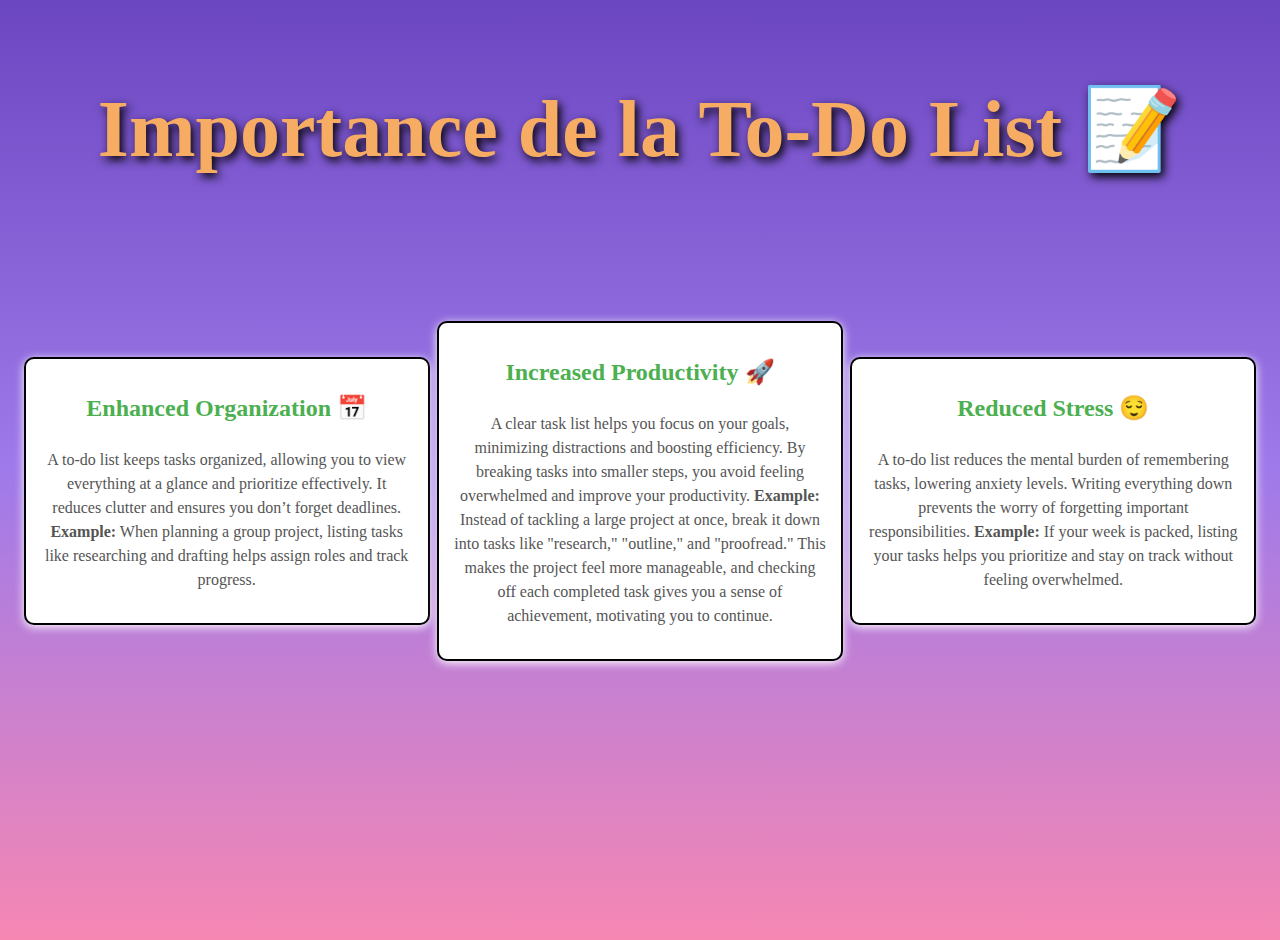
==== imp.html @ 5a0a7e3a "Commit" ====
<!doctype html>
<html lang="en">
  <head>
    <meta charset="UTF-8" />
    <meta name="viewport" content="width=device-width, initial-scale=1.0" />
    <link rel="stylesheet" href="impstyle.css" />
    <title>Importance of To-Do List</title>
  </head>
  <body>
    <h1 class="heading">Importance de la To-Do List 📝</h1>

    <div class="contain">
      <div class="toggle-container">
        <h2 class="toggle-heading">Enhanced Organization 📅</h2>
        <p class="toggle-paragraph">
          A to-do list keeps tasks organized, allowing you to view everything at
          a glance and prioritize effectively. It reduces clutter and ensures
          you don’t forget deadlines.
          <strong>Example:</strong> When planning a group project, listing tasks
          like researching and drafting helps assign roles and track progress.
        </p>
      </div>

      <div class="toggle-container">
        <h2 class="toggle-heading">Increased Productivity 🚀</h2>
        <p class="toggle-paragraph">
          A clear task list helps you focus on your goals, minimizing
          distractions and boosting efficiency. By breaking tasks into smaller
          steps, you avoid feeling overwhelmed and improve your productivity.
          <strong>Example:</strong> Instead of tackling a large project at once,
          break it down into tasks like "research," "outline," and "proofread."
          This makes the project feel more manageable, and checking off each
          completed task gives you a sense of achievement, motivating you to
          continue.
        </p>
      </div>

      <div class="toggle-container">
        <h2 class="toggle-heading">Reduced Stress 😌</h2>
        <p class="toggle-paragraph">
          A to-do list reduces the mental burden of remembering tasks, lowering
          anxiety levels. Writing everything down prevents the worry of
          forgetting important responsibilities.
          <strong>Example:</strong> If your week is packed, listing your tasks
          helps you prioritize and stay on track without feeling overwhelmed.
        </p>
      </div>
    </div>
  </body>
</html>
---- impstyle.css ----
body {
  font-family: Arial, sans-serif;
  background: linear-gradient(to bottom, #6b46c1, #9f7aea, #f687b3);
  margin: 0;
  padding: 20px;
  /* overflow: hidden; */
  min-height: 100vh;
  display: flex;
  flex-direction: column;
  justify-content: flex-start;
}
.heading {
  text-align: center;
  color: #f6ac62;
  font-family: 'Londrina Outline', cursive;
  font-size: 5rem;
  padding: 8px 16px;
  text-shadow: #000000 3px 4px 10px;
}
.contain {
  display: flex;
  justify-content: space-around;
  align-items: center;
  min-height: 70vh;
  /* border:1px black solid */
}

.toggle-container {
  border: 2px solid black;
  border-radius: 10px;
  height: auto;
  width: 30%;
  background-color: #fff;
  padding: 15px;
  box-shadow: 0 2px 10px white;
  display: flex;
  flex-direction: column;
  justify-content: center;
  text-align: center;
  margin-bottom: 122px;
  cursor: pointer;
  transition: all 0.3s ease;
}

.toggle-container:hover {
  transform: scale(1.05);
}

.toggle-heading {
  font-family: 'Londrina Outline', cursive;
  font-weight: bolder;
  color: #4caf50;
  margin-bottom: 10px;
}

.toggle-paragraph {
  line-height: 1.5;
  color: #555;
  font-family: 'Londrina Outline', cursive;
}

@media only screen and (max-width: 1100px) {
  .contain {
    flex-direction: column;
    width: fit-content;
  }
  .toggle-container {
    width: 70%;
    margin-bottom: 12px;
  }
}
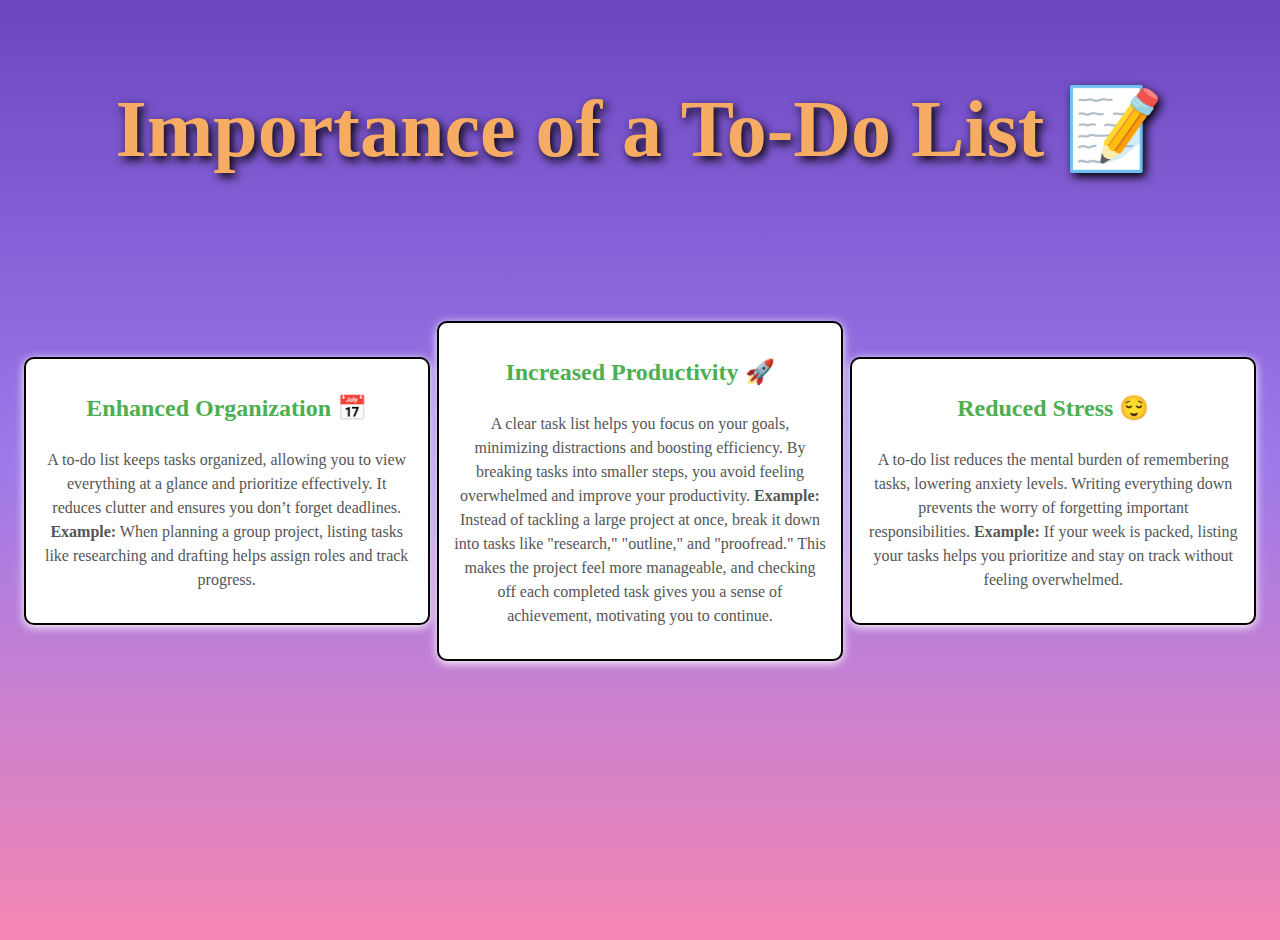
==== commit 8bedc59c: "Add files via upload" ====
--- a/imp.html
+++ b/imp.html
@@ -7,7 +7,7 @@
     <title>Importance of To-Do List</title>
   </head>
   <body>
-    <h1 class="heading">Importance de la To-Do List 📝</h1>
+    <h1 class="heading">Importance of a To-Do List 📝</h1>
 
     <div class="contain">
       <div class="toggle-container">
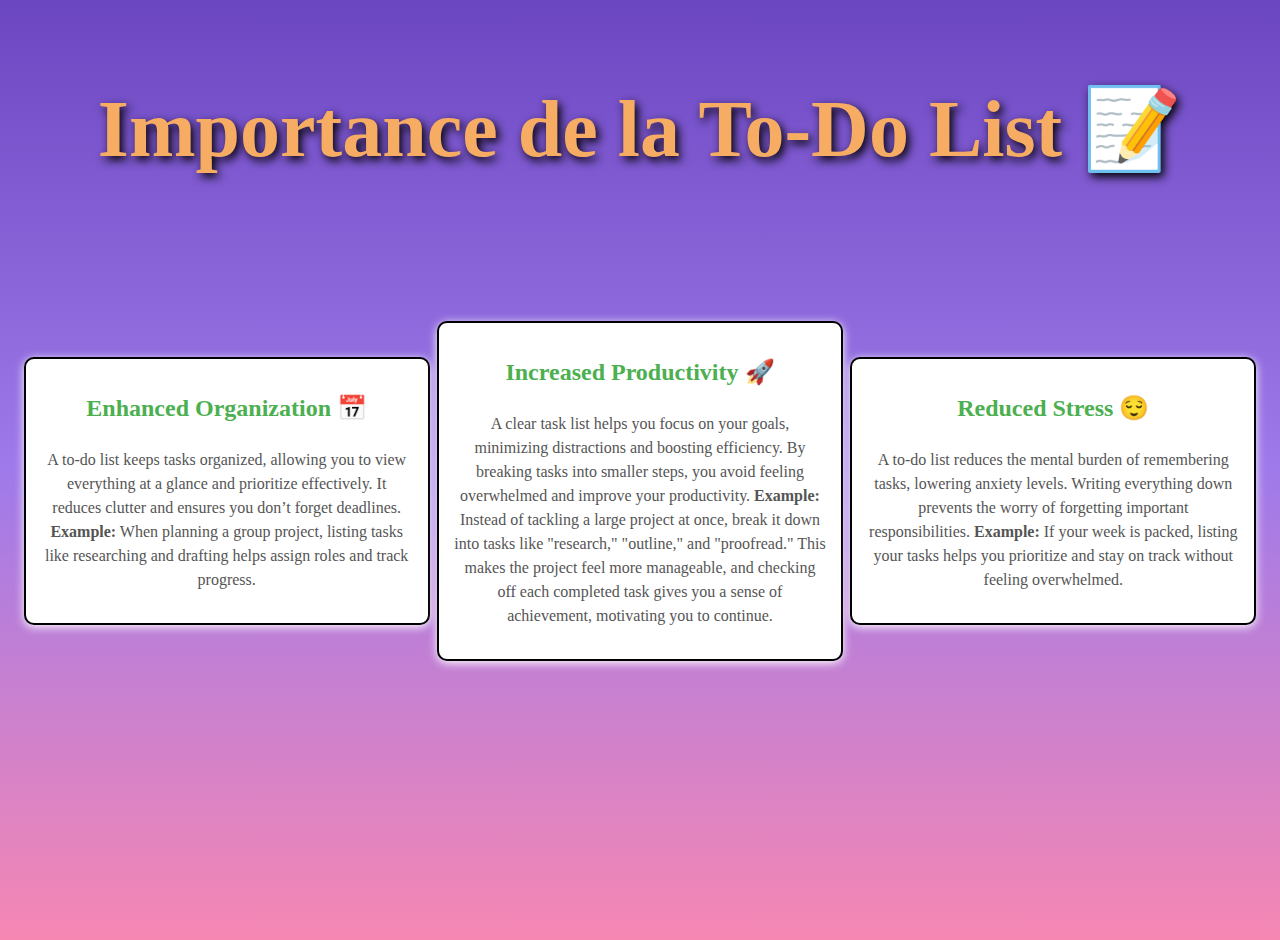
==== commit 84a98655: "Modification de la ligne 7 & 10" ====
--- a/imp.html
+++ b/imp.html
@@ -4,10 +4,10 @@
     <meta charset="UTF-8" />
     <meta name="viewport" content="width=device-width, initial-scale=1.0" />
     <link rel="stylesheet" href="impstyle.css" />
-    <title>Importance of To-Do List</title>
+    <title>Importance d'une To-Do List</title>
   </head>
   <body>
-    <h1 class="heading">Importance of a To-Do List 📝</h1>
+    <h1 class="heading">Importance de la To-Do List 📝</h1>
 
     <div class="contain">
       <div class="toggle-container">
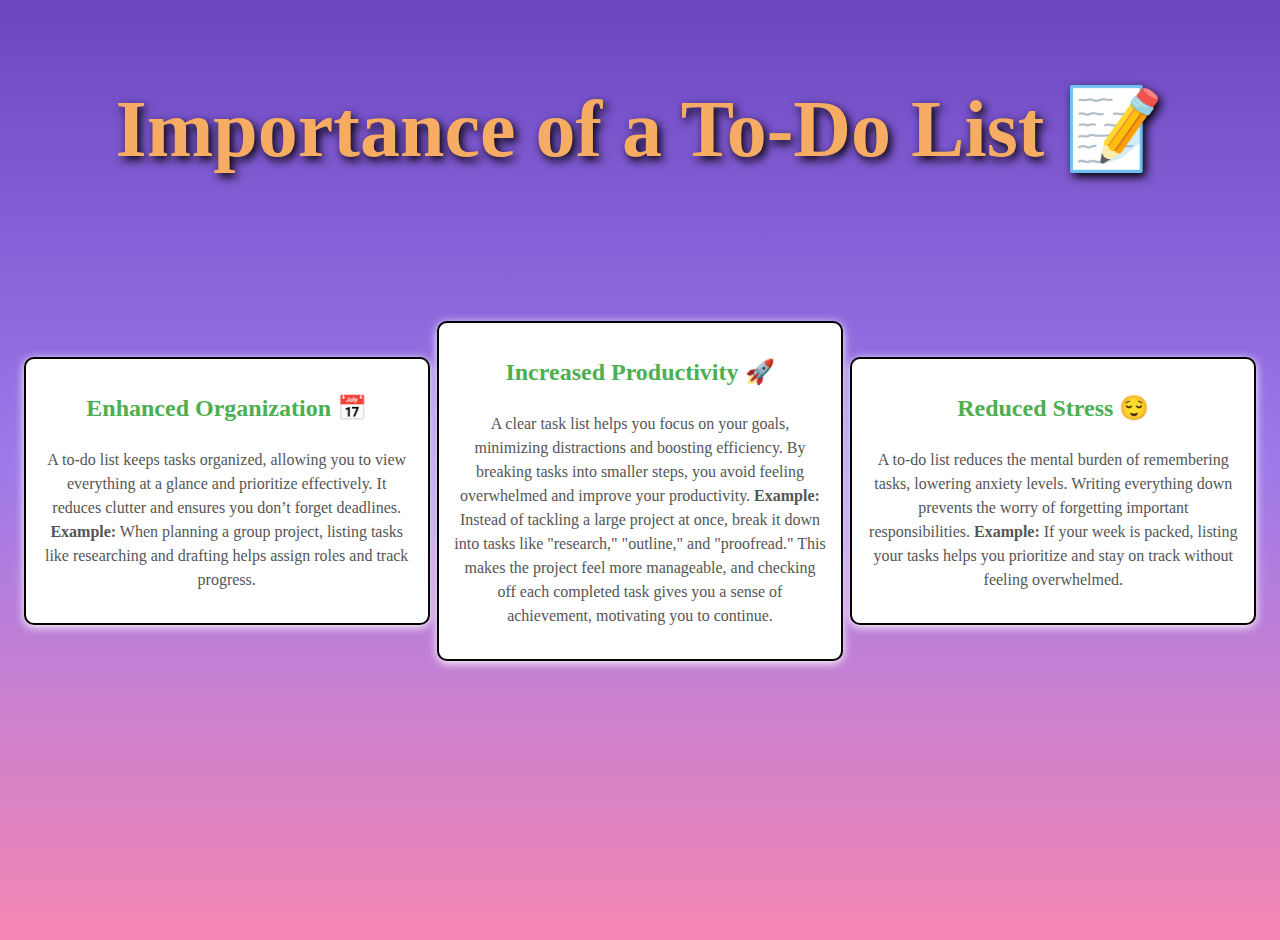
==== commit bccbd483: "Add files via upload" ====
--- a/imp.html
+++ b/imp.html
@@ -4,29 +4,29 @@
     <meta charset="UTF-8" />
     <meta name="viewport" content="width=device-width, initial-scale=1.0" />
     <link rel="stylesheet" href="impstyle.css" />
-    <title>Importance d'une To-Do List</title>
+    <title>Importance of To-Do List</title>
   </head>
   <body>
-    <h1 class="heading">Importance de la To-Do List 📝</h1>
+    <h1 class="heading">Importance of a To-Do List 📝</h1>
 
     <div class="contain">
       <div class="toggle-container">
         <h2 class="toggle-heading">Enhanced Organization 📅</h2>
-        <p class="toggle-paragraph">
+        <p class="toggle-paragraph"> 
           A to-do list keeps tasks organized, allowing you to view everything at
           a glance and prioritize effectively. It reduces clutter and ensures
           you don’t forget deadlines.
           <strong>Example:</strong> When planning a group project, listing tasks
           like researching and drafting helps assign roles and track progress.
-        </p>
+        </p> 
       </div>
 
       <div class="toggle-container">
-        <h2 class="toggle-heading">Increased Productivity 🚀</h2>
+        <h2 class="toggle-heading">Increased Productivity 🚀</h2> 
         <p class="toggle-paragraph">
           A clear task list helps you focus on your goals, minimizing
           distractions and boosting efficiency. By breaking tasks into smaller
-          steps, you avoid feeling overwhelmed and improve your productivity.
+          steps, you avoid feeling overwhelmed and improve your productivity. 
           <strong>Example:</strong> Instead of tackling a large project at once,
           break it down into tasks like "research," "outline," and "proofread."
           This makes the project feel more manageable, and checking off each
